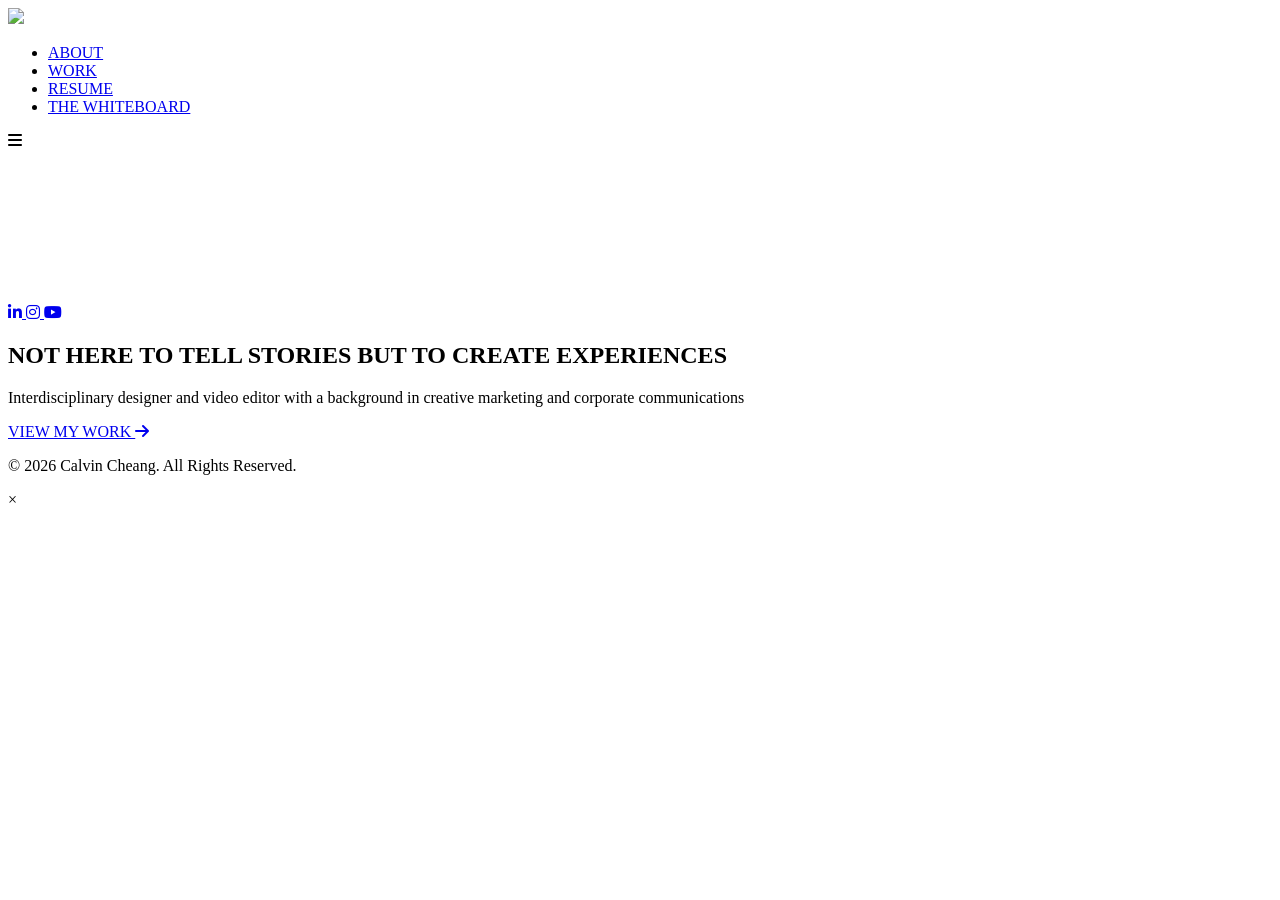
==== index.html @ 7f547b9c "Add files via upload" ====
<!DOCTYPE html>
<html lang="en">

<head>

    <meta charset="UTF-8">
    <meta name="viewport" content="width=device-width, initial-scale=1.0">

    <title>Calvin Cheang</title>

    <link rel="preconnect" href="https://fonts.googleapis.com">
    <link rel="preconnect" href="https://fonts.gstatic.com" crossorigin>

    <link href="https://fonts.googleapis.com/css2?family=Inter:wght@300;400;500;600;700;800&display=swap" rel="stylesheet">

    <link rel="stylesheet"
          href="https://cdnjs.cloudflare.com/ajax/libs/font-awesome/6.6.0/css/all.min.css">

    <link rel="stylesheet" href="css/style.css">

</head>

<body>

    <!-- NAVBAR -->

    <header>

        <nav>

            <div class="logo">
                <a href="index.html">
                    <img src="images/logo long one line transparent.png" class="logo-img">
                </a>
            </div>

            <ul>
                <li>
                    <a href="about.html">ABOUT</a>
                </li>

                <li>
                    <a href="work.html">WORK</a>
                </li>

                <li>
                    <a href="https://drive.google.com/file/d/11ICOUHu10JlSeJQA3CFeK5oZ6VXrpo0Y/view" target="_blank">
                        RESUME
                    </a>
                </li>

                <li>
                    <a href="#contact" class="nav-btn">
                        THE WHITEBOARD
                    </a>
                </li>
            </ul>

            <div class="menu-btn">
                <i class="fa-solid fa-bars"></i>
            </div>

        </nav>

    </header>

    <!-- HERO -->

    <section class="hero">

        <div class="bg-overlay"></div>

        <video autoplay muted loop playsinline class="bg-video">
            <source src="video/IMG_5246.MOV">
        </video>

        <!-- LEFT SOCIALS -->

        <div class="socials">

            <a href="https://www.linkedin.com/in/calvincheang" target="_blank">
                <i class="fa-brands fa-linkedin-in"></i>
            </a>

            <a href="https://www.instagram.com/whiteboardproductions/" target="_blank">
                <i class="fa-brands fa-instagram"></i>
            </a>

            <a href="https://www.youtube.com/@calv011" target="_blank">
                <i class="fa-brands fa-youtube"></i>
            </a>

        </div>

        <div class="hero-content">

            <!--<p class="subtitle">DIGITAL CONTENT & MULTIMEDIA MANAGER</p>-->

            <h1>
                NOT HERE TO TELL
                <span>STORIES</span>
                BUT TO CREATE
                <span>EXPERIENCES</span>
            </h1>

            <p class="description">
                Interdisciplinary designer and video editor with a background in
                creative marketing and corporate communications
            </p>

            <div class="hero-buttons">

                <a href="#work" class="primary-btn">
                    VIEW MY WORK
                    <i class="fa-solid fa-arrow-right"></i>
                </a>

                <!--
                <a href="#" class="secondary-btn">
                    <i class="fa-solid fa-circle-play"></i>
                    WATCH SHOWREEL
                </a>
                -->

            </div>

        </div>

        <div class="scroll-down">
            <p>© 2026 Calvin Cheang. All Rights Reserved.</p>
        </div>

    </section>

    <!-- LIGHTBOX -->

    <div class="lightbox">

        <span class="close">&times;</span>

        <img class="lightbox-image">

    </div>

</body>

</html>
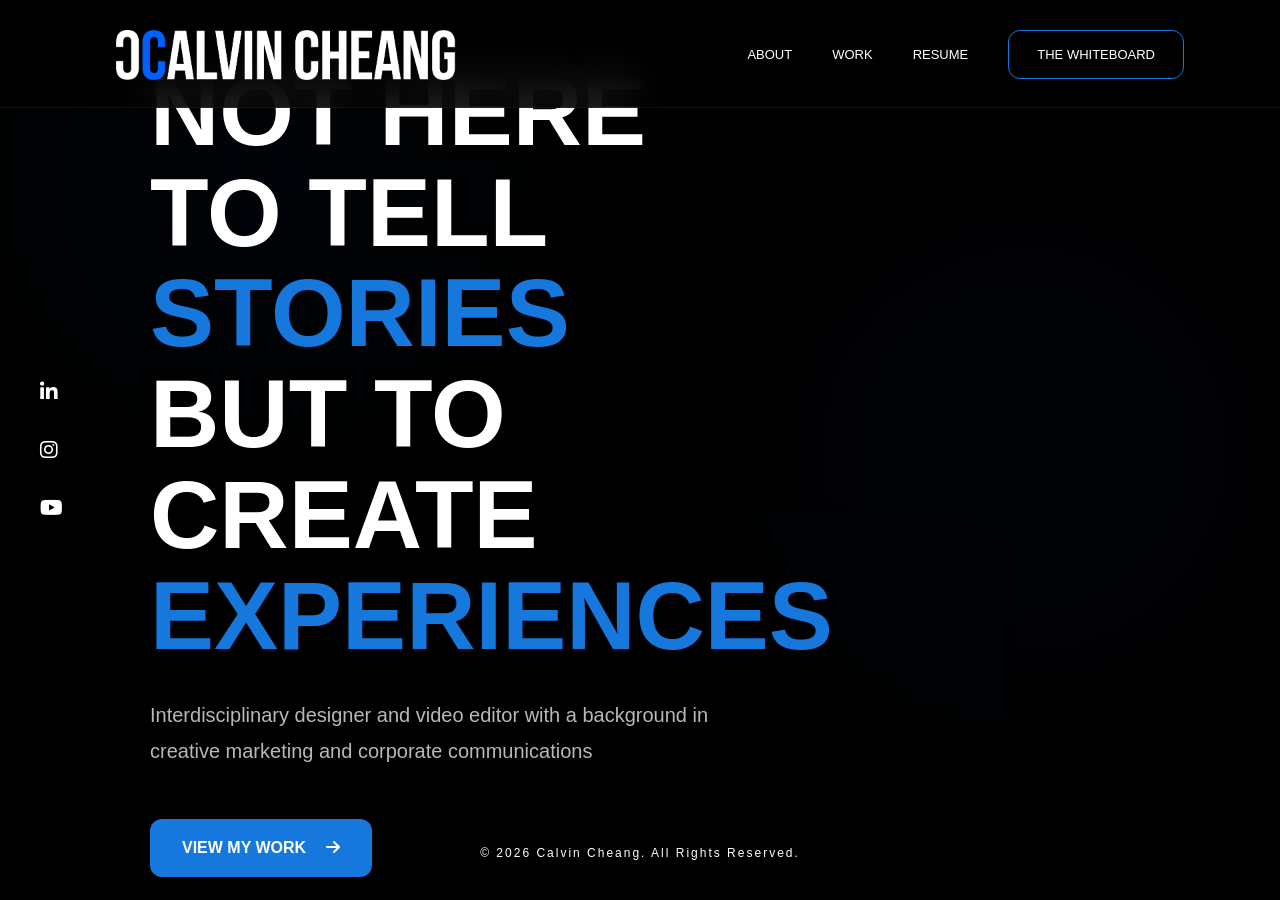
==== commit e11a97e5: "Update index.html" ====
--- a/index.html
+++ b/index.html
@@ -71,7 +71,7 @@
         <div class="bg-overlay"></div>
 
         <video autoplay muted loop playsinline class="bg-video">
-            <source src="video/IMG_5246.MOV">
+            <source src="video/N_train.mp4">
         </video>
 
         <!-- LEFT SOCIALS -->
@@ -144,4 +144,4 @@
 
 </body>
 
-</html>+</html>
--- a/css/style.css
+++ b/css/style.css
@@ -0,0 +1,719 @@
+*{
+margin:0;
+padding:0;
+box-sizing:border-box;
+}
+
+html{
+scroll-behavior:smooth;
+}
+
+body{
+font-family:'Proxima Nova',sans-serif;
+background:#030303;
+color:white;
+overflow-x:hidden;
+}
+
+body::before{
+content:"";
+position:fixed;
+inset:0;
+
+background:
+radial-gradient(circle at 20% 20%,rgba(0,119,255,.12),transparent 25%),
+radial-gradient(circle at 80% 50%,rgba(0,90,255,.08),transparent 35%);
+
+z-index:-2;
+animation:glow 12s infinite alternate;
+}
+
+@keyframes glow{
+
+from{
+transform:translateY(0);
+}
+
+to{
+transform:translateY(-60px);
+}
+
+}
+
+/* NAVBAR */
+
+header{
+position:fixed;
+width:100%;
+z-index:1000;
+background:rgba(0,0,0,.85);
+backdrop-filter:blur(20px);
+border-bottom:1px solid rgba(255,255,255,.06);
+}
+
+nav{
+width:85%;
+height:90%;
+margin:auto;
+
+display:flex;
+justify-content:space-between;
+align-items:center;
+}
+
+.logo{
+font-family:'Proxima Nova',sans-serif;
+font-size:28px;
+font-weight:800;
+}
+
+.logo span{
+color:#1677dd;
+}
+
+.logo-img{
+padding-top:10px;
+max-height:100px;
+}
+
+nav ul{
+display:flex;
+list-style:none;
+gap:40px;
+}
+
+nav a{
+text-decoration:none;
+color:white;
+font-size:13px;
+font-weight:500;
+transition:.3s;
+}
+
+nav a:hover{
+color:#1677dd;
+}
+
+.nav-btn{
+padding:16px 28px;
+border:1px solid #1677dd;
+border-radius:12px;
+}
+
+/* HERO */
+
+.hero{
+min-height:100svh;
+position:relative;
+display:flex;
+align-items:center;
+padding-left:0;
+}
+
+.bg-video{
+position:absolute;
+width:100%;
+height:100%;
+object-fit:cover;
+z-index:-3;
+}
+
+.bg-overlay{
+position:absolute;
+inset:0;
+background:rgba(0,0,0,.75);
+z-index:-2;
+}
+
+.hero-content{
+max-width:60%;
+padding-left: 150px;
+padding-top: 3%;
+}
+
+.subtitle{
+letter-spacing:6px;
+font-size:14px;
+color:#1677dd;
+margin-bottom:30px;
+}
+
+.hero h1{
+font-size:clamp(2.5rem,8vw,6rem);
+font-weight:800;
+line-height:1.05;
+margin-bottom:30px;
+}
+
+
+.hero p{
+    font-size:clamp(1rem,2vw,1.25rem);
+}
+
+.hero span{
+color:#1677dd;
+}
+
+.description{
+font-size:20px;
+color:#b8b8b8;
+max-width:650px;
+margin-bottom:50px;
+line-height:1.8;
+}
+
+.hero-buttons{
+display:flex;
+gap:25px;
+align-items:center;
+}
+
+.primary-btn{
+background:#1677dd;
+padding:20px 32px;
+border-radius:12px;
+color:white;
+font-weight:600;
+text-decoration:none;
+}
+
+.primary-btn i{
+margin-left:15px;
+}
+
+.secondary-btn{
+display:flex;
+align-items:center;
+gap:15px;
+color:white;
+text-decoration:none;
+}
+
+.secondary-btn i{
+font-size:22px;
+}
+
+/* SOCIALS */
+
+.socials{
+position:absolute;
+left:40px;
+top:50%;
+transform:translateY(-50%);
+
+display:flex;
+flex-direction:column;
+gap:35px;
+}
+
+.socials a{
+color:white;
+font-size:20px;
+transition:.3s;
+}
+
+.socials a:hover{
+color:#1677dd;
+}
+
+.socials-about{
+display:flex;
+justify-content:center;
+padding-top: 20px;
+flex-direction:row;
+gap:35px;
+}
+
+.socials-about a{
+color:white;
+font-size:20px;
+transition:.3s;
+}
+
+.socials-about a:hover{
+color:#1677dd;
+}
+
+/* SCROLL */
+
+.scroll-down{
+position:absolute;
+bottom:40px;
+left:50%;
+transform:translateX(-50%);
+text-align:center;
+color:#fff;
+}
+
+.scroll-down p{
+font-size:12px;
+letter-spacing:2px;
+margin-top:15px;
+}
+
+.about{
+padding:120px 8%;
+display:grid;
+grid-template-columns:1fr 1fr 1fr;
+gap:50px;
+align-items:center;
+}
+
+.about-image{
+position:relative;
+}
+
+.about-image img{
+width:100%;
+border-radius:30px;
+}
+
+.experience-card{
+position:absolute;
+bottom:20px;
+right:-40px;
+background:rgba(255,255,255,.05);
+backdrop-filter:blur(20px);
+padding:25px;
+border-radius:20px;
+border:1px solid rgba(255,255,255,.1);
+}
+
+.about-content h2{
+font-size:55px;
+margin-bottom:25px;
+}
+
+.about-content span{
+color:#1677dd;
+}
+
+.about-content p{
+color:#fff;
+line-height:1.9;
+}
+
+.section-subtitle{
+letter-spacing:1px;
+color:#1677dd;
+margin-bottom:20px;
+}
+
+.glass-card{
+display:flex;
+gap:20px;
+padding:30px;
+margin-bottom:25px;
+
+background:rgba(255,255,255,.03);
+
+backdrop-filter:blur(25px);
+
+border:1px solid rgba(255,255,255,.08);
+
+border-radius:20px;
+
+transition:.4s;
+}
+
+.glass-card:hover{
+border-color:#1677ff;
+transform:translateY(-5px);
+}
+
+.icon{
+font-size:35px;
+color:#1677ff;
+}
+
+#services{
+padding:100px 8%;
+}
+
+.section-title{
+text-align:center;
+margin-bottom:80px;
+}
+
+.section-title p{
+letter-spacing:5px;
+color:#1677ff;
+}
+
+.section-title h2{
+font-size:55px;
+}
+
+.services-grid{
+display:grid;
+grid-template-columns:repeat(4,1fr);
+gap:30px;
+}
+
+.service-card{
+padding:50px 40px;
+border-radius:25px;
+background:#0d0d0d;
+border:1px solid rgba(255,255,255,.08);
+transition:.4s;
+}
+
+.service-card:hover{
+transform:translateY(-10px);
+border-color:#1677ff;
+}
+
+.service-card i{
+font-size:40px;
+color:#1677ff;
+margin-bottom:25px;
+}
+
+.service-card p{
+margin-top:20px;
+color:#999;
+}
+
+.tools-section{
+padding:120px 8%;
+}
+
+.software-grid{
+display:flex;
+gap:20px;
+margin-top:50px;
+flex-wrap:wrap;
+}
+
+.software-box{
+width:100px;
+height:100px;
+border-radius:20px;
+display:flex;
+flex-direction:column;
+justify-content:center;
+align-items:center;
+font-size:32px;
+font-weight:700;
+}
+
+.software-box span{
+font-size:12px;
+margin-top:10px;
+color:#999;
+}
+
+.ps{
+border:2px solid #31a8ff;
+color:#31a8ff;
+}
+
+.ai{
+border:2px solid #ff9a00;
+color:#ff9a00;
+}
+
+.pr{
+border:2px solid #9999ff;
+color:#9999ff;
+}
+
+.ae{
+border:2px solid #a259ff;
+color:#a259ff;
+}
+
+.lr{
+border:2px solid #00c8ff;
+color:#00c8ff;
+}
+
+.au{
+border:2px solid #6a6aff;
+color:#6a6aff;
+}
+
+#work{
+padding:120px 8%;
+}
+
+.projects-header h2{
+font-size:60px;
+margin-bottom:60px;
+}
+
+.projects-header span{
+color:#1677dd;
+}
+
+.projects-grid{
+display:grid;
+grid-template-columns:repeat(4,1fr);
+gap:30px;
+}
+
+.project{
+position:relative;
+overflow:hidden;
+border-radius:20px;
+}
+
+.project img{
+width:100%;
+height:100%;
+display:block;
+transition:.6s;
+}
+
+.project:hover img{
+transform:scale(1.1);
+}
+
+.overlay{
+position:absolute;
+inset:0;
+background:linear-gradient(transparent,rgba(0,0,0,.9));
+
+display:flex;
+flex-direction:column;
+justify-content:flex-end;
+
+padding:30px;
+}
+
+.overlay i{
+font-size:50px;
+margin-bottom:20px;
+color:white;
+}
+
+#experience{
+padding:140px 8%;
+}
+
+.experience-container{
+background:#0c0c0c;
+padding:80px;
+padding-left:50px;
+border-radius:30px;
+display:flex;
+justify-content:space-between;
+gap:80px;
+}
+
+.experience-left{
+max-width:400px;
+}
+
+.experience-left h2{
+font-size:55px;
+margin:20px 0;
+}
+
+.experience-left span{
+color:#1677dd;
+}
+
+.timeline{
+display:flex;
+gap:50px;
+align-items:flex-start;
+position:relative;
+}
+
+
+.timeline-item{
+position:relative;
+width:200px;
+}
+
+.dot{
+width:18px;
+height:18px;
+border-radius:50%;
+background:#1677dd;
+margin-bottom:30px;
+position:relative;
+z-index:2;
+}
+
+.active{
+box-shadow:
+0 0 10px #1677dd,
+0 0 30px #1677dd,
+0 0 50px #1677dd;
+}
+
+.year{
+color:#888;
+font-size:13px;
+margin-bottom:20px;
+}
+
+.timeline-item h3{
+margin-bottom:15px;
+}
+
+.timeline-item p{
+color:#999;
+}
+
+#contact{
+padding:120px 8%;
+}
+
+.contact-container{
+display:flex;
+justify-content:space-between;
+align-items:center;
+flex-wrap:wrap;
+gap:40px;
+}
+
+.contact-container i{
+color:#1677dd;
+margin-right:10px;
+}
+
+footer{
+padding:40px;
+border-top:1px solid rgba(255,255,255,.06);
+text-align:center;
+color:#777;
+}
+
+.reveal{
+opacity:0;
+transform:translateY(60px);
+transition:1s;
+}
+
+.reveal.active{
+opacity:1;
+transform:translateY(0);
+}
+
+.lightbox{
+position:fixed;
+inset:0;
+background:rgba(0,0,0,.95);
+display:none;
+justify-content:center;
+align-items:center;
+z-index:10000;
+}
+
+.lightbox-image{
+max-width:90%;
+max-height:90%;
+border-radius:20px;
+}
+
+.close{
+position:absolute;
+top:30px;
+right:50px;
+font-size:60px;
+cursor:pointer;
+}
+
+.menu-btn{
+display:none;
+cursor:pointer;
+font-size:25px;
+}
+
+@media(max-width:1200px){
+
+.hero h1{
+font-size:70px;
+}
+
+.services-grid,
+.projects-grid{
+grid-template-columns:repeat(2,1fr);
+}
+
+.about{
+grid-template-columns:1fr;
+}
+
+.timeline{
+flex-wrap:wrap;
+}
+
+}
+
+@media(max-width:1080px){
+
+nav ul{
+position:absolute;
+top:90px;
+left:-100%;
+width:100%;
+background:#050505;
+flex-direction:column;
+padding:50px;
+transition:.5s;
+}
+
+nav ul.show{
+left:0;
+}
+
+.menu-btn{
+display:block;
+}
+
+.hero{
+padding:0px;
+}
+
+.hero-content{
+padding-top:20%;
+padding-left:7%;
+}
+
+.hero h1{
+font-size:72px;
+}
+
+.projects-grid,
+.services-grid{
+grid-template-columns:1fr;
+}
+
+.socials{
+display:none;
+}
+
+.experience-container{
+flex-direction:column;
+}
+
+.contact-container{
+flex-direction:column;
+align-items:flex-start;
+}
+
+}
+
+@media(max-width:768px){
+.hero-content{
+padding-left:7%;
+}
+
+.hero h1{
+font-size:50px;
+}
+}
+
+/* Style for the link's normal state */
+a.keep-blue:link {
+  color: #1677dd; /* Default browser blue, or use any color you want */
+}
+
+/* Style for when the link has been clicked/visited */
+a.keep-blue:visited {
+  color: #1677dd; /* Keeps the exact same color instead of purple */
+}
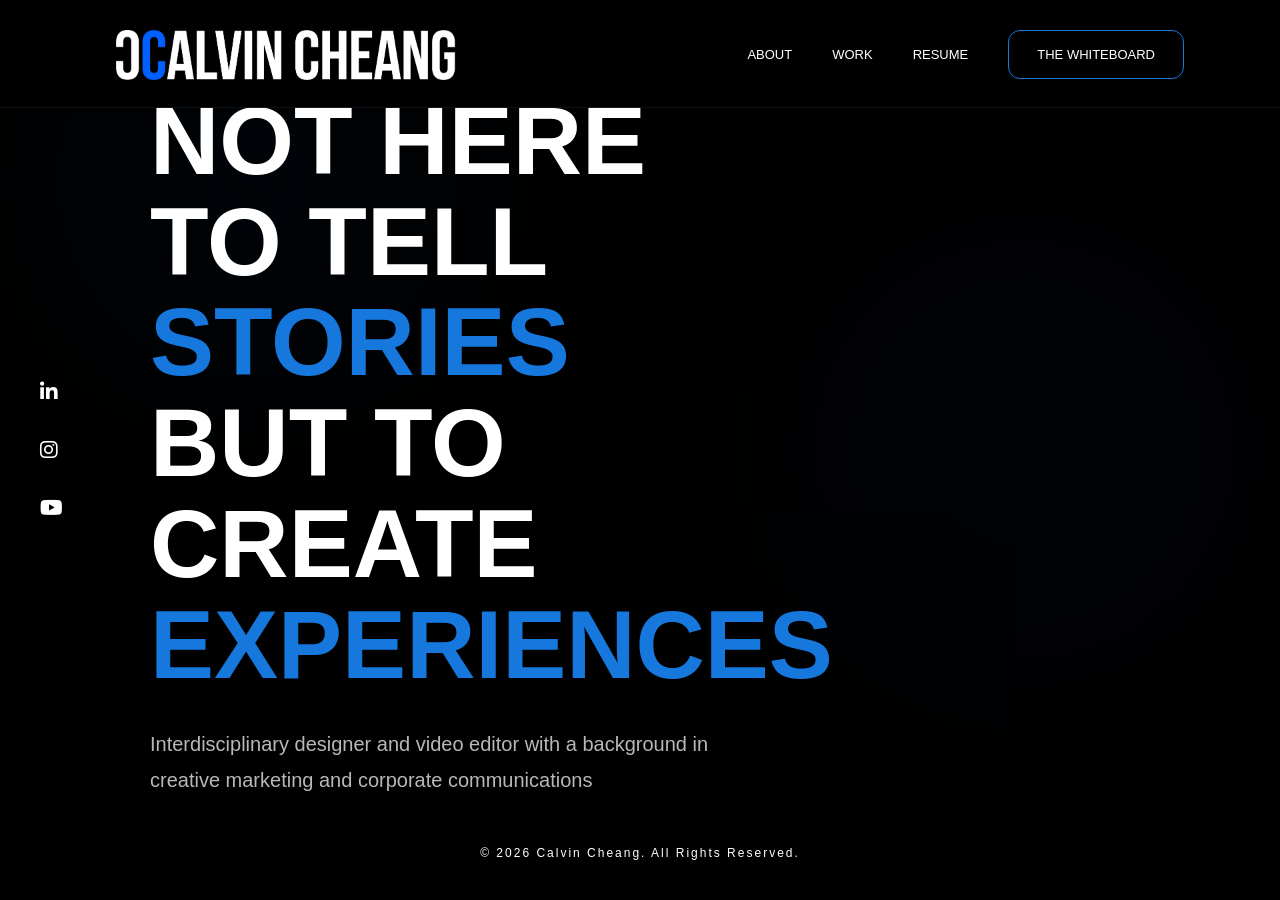
==== commit 13ea85ee: "Update index.html" ====
--- a/index.html
+++ b/index.html
@@ -109,13 +109,13 @@
             </p>
 
             <div class="hero-buttons">
-
+                <!--
                 <a href="#work" class="primary-btn">
                     VIEW MY WORK
                     <i class="fa-solid fa-arrow-right"></i>
                 </a>
 
-                <!--
+               
                 <a href="#" class="secondary-btn">
                     <i class="fa-solid fa-circle-play"></i>
                     WATCH SHOWREEL
@@ -142,6 +142,8 @@
 
     </div>
 
+<script src="js/main.js"></script>
+
 </body>
 
 </html>
--- a/css/style.css
+++ b/css/style.css
@@ -695,7 +695,6 @@
 flex-direction:column;
 align-items:flex-start;
 }
-
 }
 
 @media(max-width:768px){
@@ -703,9 +702,18 @@
 padding-left:7%;
 }
 
+.logo-img{
+    max-height:80px;
+}
+
 .hero h1{
 font-size:50px;
 }
+
+.menu-btn{
+display:block;
+}
+    
 }
 
 /* Style for the link's normal state */
